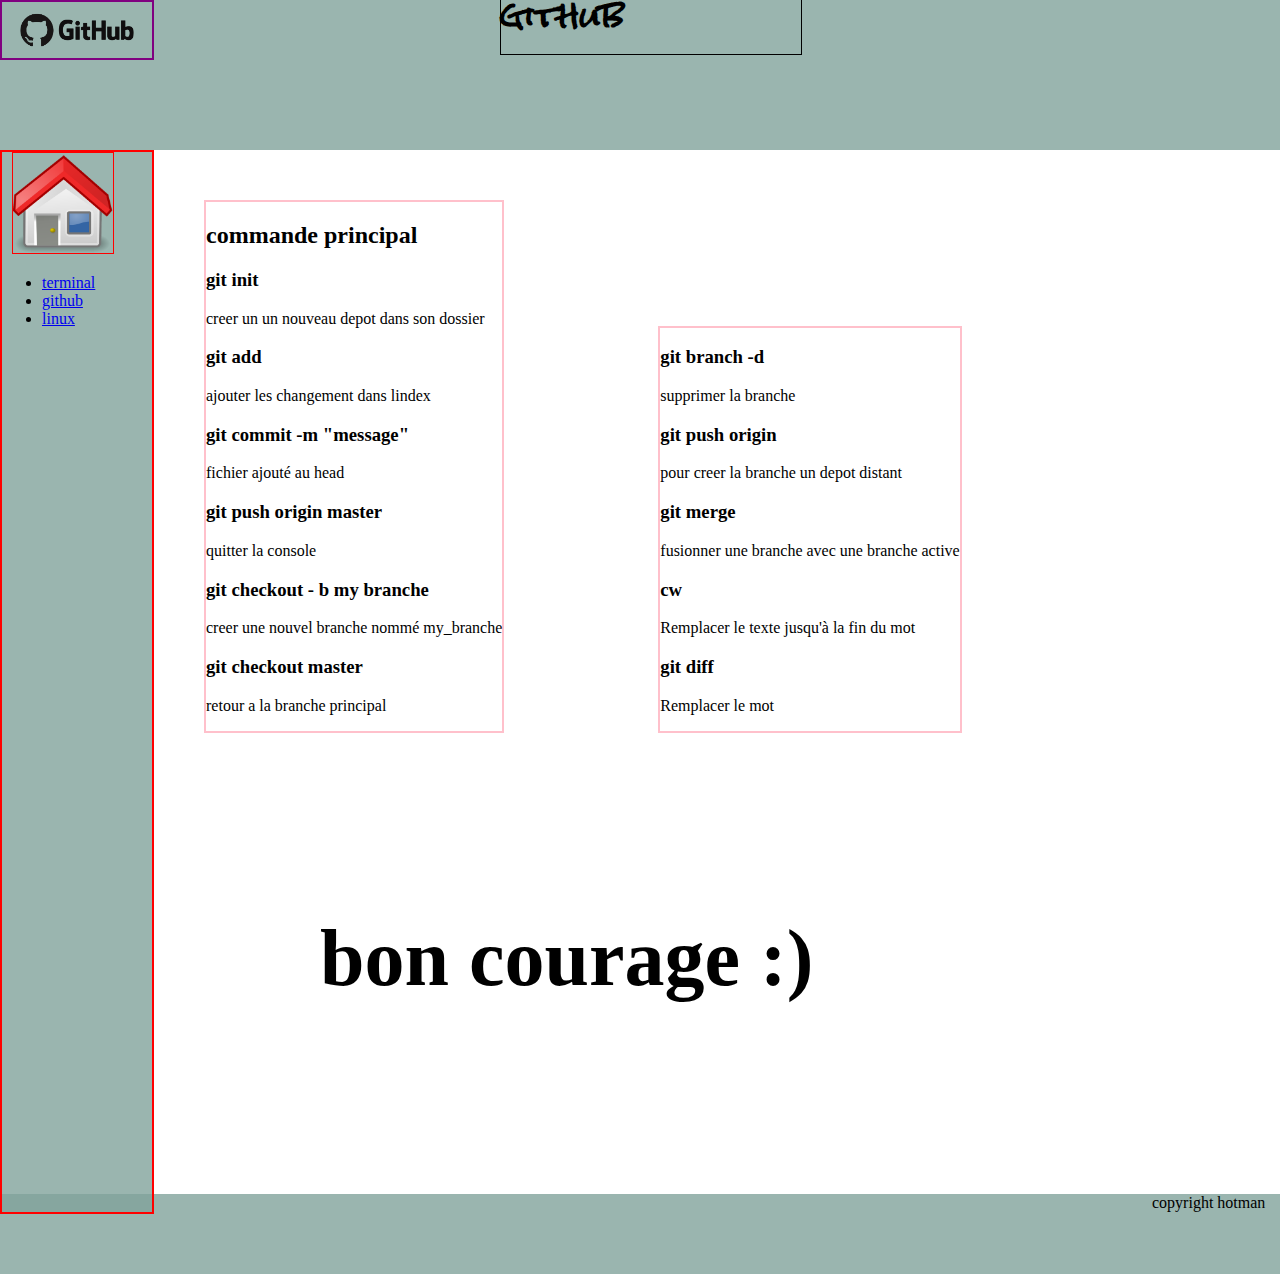
==== index.html @ 6cb217d6 "commite de tout les fichier" ====
<!DOCTYPE html>
<html>
  <head>
    <meta charset="utf-8">
    <link rel="stylesheet" href="test.css">
    <link href='https://fonts.googleapis.com/css?family=Rock+Salt' rel='stylesheet' type='text/css'>
    <title>guide git</title>
  </head>

  <body>
    <header>
      <img id="logovim"src="github.png" alt="" />
      <h1 id="titlevim">commande github</h1>
    </header>

        <nav id="menuleft">
              <a href="test.html"><img id="home"src="home.png"/></a>
        <ul>
          <li><a href="pageterm.html">terminal</a></li>
          <li><a href="pagegit.html">github</a></li>
        <li> <a href="pagelinux.html">linux</a></li>
       </ul>
      </nav>

      <section id="sectionvim">
        <article id="contenu">
          <p>
            <h2>commande principal</h2>
          <h3>git init</h3> creer un un nouveau depot dans son dossier
          <h3>git add</h3> ajouter les changement dans lindex
          <h3>git commit -m "message"</h3> fichier ajouté au head
          <h3>git push origin master</h3> quitter la console
          <h3>git checkout - b my branche</h3> creer une nouvel branche nommé my_branche
          <h3>git checkout master</h3> retour a la branche principal
          </p>
        </article>
      </section>

        <section id="sectionvim2">
          <article id="contenu">
            <p>
            <h3>git branch -d</h3> supprimer la branche
            <h3>git push origin <branch> </h3> pour creer la branche un depot distant
            <h3>git merge <branch></h3> fusionner une branche avec une branche active
            <h3>cw</h3> Remplacer le texte jusqu'à la fin du mot
            <h3>git diff<source_branch> <targe_branch></h3> Remplacer le mot
            </p>
          </article>
      </section>

      <h3 id="courage">bon courage :)</h3>

        <footer>
      <p>copyright hotman</p>
        </footer>

  </body>
</html>
---- test.css ----
html, body,h1{
  margin: 0;
  padding: 0;
}
body{
  background: url(blue.jpg);
}

h1{
  font-family: 'Luckiest Guy', cursive;
  color: black;
  margin-left: 500px;
  margin-right: 500px;
}
h4{
  text-align: center;
  margin-left: 250px;
}

#imgterm {
width: 300px;
margin-left: 200px;
border: 1px solid black;

}
#imglinux{
  display: block;
width: 300px;
height: 150px;
border: 1px solid black;
margin: auto;
clear: both;
}
#imggit{
float:right;
width: 300px;
height: 150;
margin-right: 200px;
border: 1px solid black;
}
#imgvim{
display: block;
width: 300px;
height: 150px;
margin: auto;
border: 3px solid black;
}


#imgvim:hover{
transform: scale(1,2);
}

#imgterm:hover {
transform: scale(1,2);
}
#imggit:hover {
transform: scale(1,2);
}
#imglinux:hover {
transform: scale(1,2);
}
header{
  background-color: rgba(129, 163, 155, 0.8);
  height: 150px;
  margin-top: 0;
  padding: 0;
}
#logovim {
border: 2px solid purple;
height: 150;
width: 150px;
}
#titlevim {

  border: 1px solid black;
  width: 300px;
  font-family: 'Rock Salt', cursive;
  margin-top: -165px;
  padding-top: 0px;
  background-color: none;
}

#menuleft{

float: left;
display: inline-block;
margin-bottom: -20px;
  border: 2px solid red;
  width:150px;
	height:1060px;
	background-color:rgba(129, 163, 155, 0.8);
}

#sectionvim {
display: inline-block;
border: 2px solid pink;
margin: 50px;
}

#sectionvim2 {
display: inline-block;
border: 2px solid pink;
margin: 100px;
}


#home{

  border:1px solid red;
  margin-left: 10px;
  width: 100px;
  height: 100px;
}

#courage{
  font-size: 5em;
  margin-left: 25%;
}


footer{
  height: 80px;
  margin-top: 0;
  background-color:rgba(129, 163, 155, 0.8);
  clear: both;
}

footer p{
margin-left: 90%;

}
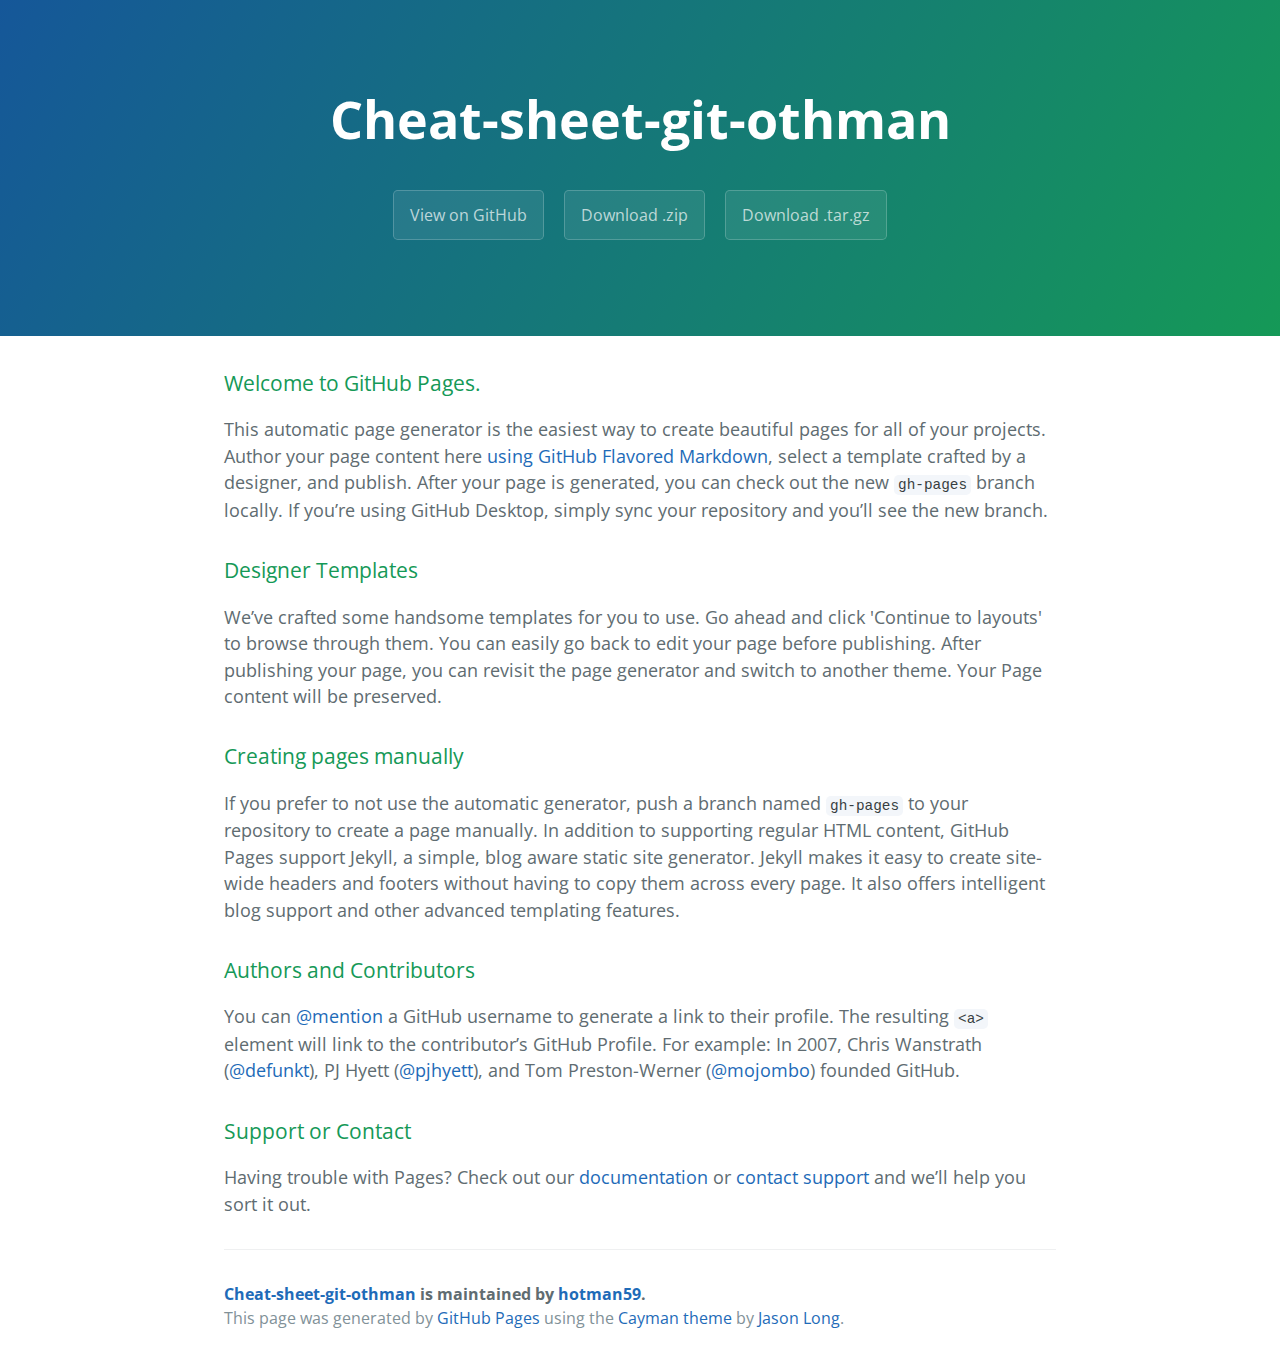
==== commit c8e3d057: "Create gh-pages branch via GitHub" ====
--- a/index.html
+++ b/index.html
@@ -1,58 +1,57 @@
 <!DOCTYPE html>
-<html>
+<html lang="en-us">
   <head>
-    <meta charset="utf-8">
-    <link rel="stylesheet" href="test.css">
-    <link href='https://fonts.googleapis.com/css?family=Rock+Salt' rel='stylesheet' type='text/css'>
-    <title>guide git</title>
+    <meta charset="UTF-8">
+    <title>Cheat-sheet-git-othman by hotman59</title>
+    <meta name="viewport" content="width=device-width, initial-scale=1">
+    <link rel="stylesheet" type="text/css" href="stylesheets/normalize.css" media="screen">
+    <link href='https://fonts.googleapis.com/css?family=Open+Sans:400,700' rel='stylesheet' type='text/css'>
+    <link rel="stylesheet" type="text/css" href="stylesheets/stylesheet.css" media="screen">
+    <link rel="stylesheet" type="text/css" href="stylesheets/github-light.css" media="screen">
   </head>
+  <body>
+    <section class="page-header">
+      <h1 class="project-name">Cheat-sheet-git-othman</h1>
+      <h2 class="project-tagline"></h2>
+      <a href="https://github.com/hotman59/cheat-sheet-git-othman" class="btn">View on GitHub</a>
+      <a href="https://github.com/hotman59/cheat-sheet-git-othman/zipball/master" class="btn">Download .zip</a>
+      <a href="https://github.com/hotman59/cheat-sheet-git-othman/tarball/master" class="btn">Download .tar.gz</a>
+    </section>
 
-  <body>
-    <header>
-      <img id="logovim"src="github.png" alt="" />
-      <h1 id="titlevim">commande github</h1>
-    </header>
+    <section class="main-content">
+      <h3>
+<a id="welcome-to-github-pages" class="anchor" href="#welcome-to-github-pages" aria-hidden="true"><span class="octicon octicon-link"></span></a>Welcome to GitHub Pages.</h3>
 
-        <nav id="menuleft">
-              <a href="test.html"><img id="home"src="home.png"/></a>
-        <ul>
-          <li><a href="pageterm.html">terminal</a></li>
-          <li><a href="pagegit.html">github</a></li>
-        <li> <a href="pagelinux.html">linux</a></li>
-       </ul>
-      </nav>
+<p>This automatic page generator is the easiest way to create beautiful pages for all of your projects. Author your page content here <a href="https://guides.github.com/features/mastering-markdown/">using GitHub Flavored Markdown</a>, select a template crafted by a designer, and publish. After your page is generated, you can check out the new <code>gh-pages</code> branch locally. If you’re using GitHub Desktop, simply sync your repository and you’ll see the new branch.</p>
 
-      <section id="sectionvim">
-        <article id="contenu">
-          <p>
-            <h2>commande principal</h2>
-          <h3>git init</h3> creer un un nouveau depot dans son dossier
-          <h3>git add</h3> ajouter les changement dans lindex
-          <h3>git commit -m "message"</h3> fichier ajouté au head
-          <h3>git push origin master</h3> quitter la console
-          <h3>git checkout - b my branche</h3> creer une nouvel branche nommé my_branche
-          <h3>git checkout master</h3> retour a la branche principal
-          </p>
-        </article>
-      </section>
+<h3>
+<a id="designer-templates" class="anchor" href="#designer-templates" aria-hidden="true"><span class="octicon octicon-link"></span></a>Designer Templates</h3>
 
-        <section id="sectionvim2">
-          <article id="contenu">
-            <p>
-            <h3>git branch -d</h3> supprimer la branche
-            <h3>git push origin <branch> </h3> pour creer la branche un depot distant
-            <h3>git merge <branch></h3> fusionner une branche avec une branche active
-            <h3>cw</h3> Remplacer le texte jusqu'à la fin du mot
-            <h3>git diff<source_branch> <targe_branch></h3> Remplacer le mot
-            </p>
-          </article>
-      </section>
+<p>We’ve crafted some handsome templates for you to use. Go ahead and click 'Continue to layouts' to browse through them. You can easily go back to edit your page before publishing. After publishing your page, you can revisit the page generator and switch to another theme. Your Page content will be preserved.</p>
 
-      <h3 id="courage">bon courage :)</h3>
+<h3>
+<a id="creating-pages-manually" class="anchor" href="#creating-pages-manually" aria-hidden="true"><span class="octicon octicon-link"></span></a>Creating pages manually</h3>
 
-        <footer>
-      <p>copyright hotman</p>
-        </footer>
+<p>If you prefer to not use the automatic generator, push a branch named <code>gh-pages</code> to your repository to create a page manually. In addition to supporting regular HTML content, GitHub Pages support Jekyll, a simple, blog aware static site generator. Jekyll makes it easy to create site-wide headers and footers without having to copy them across every page. It also offers intelligent blog support and other advanced templating features.</p>
 
+<h3>
+<a id="authors-and-contributors" class="anchor" href="#authors-and-contributors" aria-hidden="true"><span class="octicon octicon-link"></span></a>Authors and Contributors</h3>
+
+<p>You can <a href="https://github.com/blog/821" class="user-mention">@mention</a> a GitHub username to generate a link to their profile. The resulting <code>&lt;a&gt;</code> element will link to the contributor’s GitHub Profile. For example: In 2007, Chris Wanstrath (<a href="https://github.com/defunkt" class="user-mention">@defunkt</a>), PJ Hyett (<a href="https://github.com/pjhyett" class="user-mention">@pjhyett</a>), and Tom Preston-Werner (<a href="https://github.com/mojombo" class="user-mention">@mojombo</a>) founded GitHub.</p>
+
+<h3>
+<a id="support-or-contact" class="anchor" href="#support-or-contact" aria-hidden="true"><span class="octicon octicon-link"></span></a>Support or Contact</h3>
+
+<p>Having trouble with Pages? Check out our <a href="https://help.github.com/pages">documentation</a> or <a href="https://github.com/contact">contact support</a> and we’ll help you sort it out.</p>
+
+      <footer class="site-footer">
+        <span class="site-footer-owner"><a href="https://github.com/hotman59/cheat-sheet-git-othman">Cheat-sheet-git-othman</a> is maintained by <a href="https://github.com/hotman59">hotman59</a>.</span>
+
+        <span class="site-footer-credits">This page was generated by <a href="https://pages.github.com">GitHub Pages</a> using the <a href="https://github.com/jasonlong/cayman-theme">Cayman theme</a> by <a href="https://twitter.com/jasonlong">Jason Long</a>.</span>
+      </footer>
+
+    </section>
+
+  
   </body>
 </html>
--- a/stylesheets/stylesheet.css
+++ b/stylesheets/stylesheet.css
@@ -0,0 +1,245 @@
+* {
+  box-sizing: border-box; }
+
+body {
+  padding: 0;
+  margin: 0;
+  font-family: "Open Sans", "Helvetica Neue", Helvetica, Arial, sans-serif;
+  font-size: 16px;
+  line-height: 1.5;
+  color: #606c71; }
+
+a {
+  color: #1e6bb8;
+  text-decoration: none; }
+  a:hover {
+    text-decoration: underline; }
+
+.btn {
+  display: inline-block;
+  margin-bottom: 1rem;
+  color: rgba(255, 255, 255, 0.7);
+  background-color: rgba(255, 255, 255, 0.08);
+  border-color: rgba(255, 255, 255, 0.2);
+  border-style: solid;
+  border-width: 1px;
+  border-radius: 0.3rem;
+  transition: color 0.2s, background-color 0.2s, border-color 0.2s; }
+  .btn + .btn {
+    margin-left: 1rem; }
+
+.btn:hover {
+  color: rgba(255, 255, 255, 0.8);
+  text-decoration: none;
+  background-color: rgba(255, 255, 255, 0.2);
+  border-color: rgba(255, 255, 255, 0.3); }
+
+@media screen and (min-width: 64em) {
+  .btn {
+    padding: 0.75rem 1rem; } }
+
+@media screen and (min-width: 42em) and (max-width: 64em) {
+  .btn {
+    padding: 0.6rem 0.9rem;
+    font-size: 0.9rem; } }
+
+@media screen and (max-width: 42em) {
+  .btn {
+    display: block;
+    width: 100%;
+    padding: 0.75rem;
+    font-size: 0.9rem; }
+    .btn + .btn {
+      margin-top: 1rem;
+      margin-left: 0; } }
+
+.page-header {
+  color: #fff;
+  text-align: center;
+  background-color: #159957;
+  background-image: linear-gradient(120deg, #155799, #159957); }
+
+@media screen and (min-width: 64em) {
+  .page-header {
+    padding: 5rem 6rem; } }
+
+@media screen and (min-width: 42em) and (max-width: 64em) {
+  .page-header {
+    padding: 3rem 4rem; } }
+
+@media screen and (max-width: 42em) {
+  .page-header {
+    padding: 2rem 1rem; } }
+
+.project-name {
+  margin-top: 0;
+  margin-bottom: 0.1rem; }
+
+@media screen and (min-width: 64em) {
+  .project-name {
+    font-size: 3.25rem; } }
+
+@media screen and (min-width: 42em) and (max-width: 64em) {
+  .project-name {
+    font-size: 2.25rem; } }
+
+@media screen and (max-width: 42em) {
+  .project-name {
+    font-size: 1.75rem; } }
+
+.project-tagline {
+  margin-bottom: 2rem;
+  font-weight: normal;
+  opacity: 0.7; }
+
+@media screen and (min-width: 64em) {
+  .project-tagline {
+    font-size: 1.25rem; } }
+
+@media screen and (min-width: 42em) and (max-width: 64em) {
+  .project-tagline {
+    font-size: 1.15rem; } }
+
+@media screen and (max-width: 42em) {
+  .project-tagline {
+    font-size: 1rem; } }
+
+.main-content :first-child {
+  margin-top: 0; }
+.main-content img {
+  max-width: 100%; }
+.main-content h1, .main-content h2, .main-content h3, .main-content h4, .main-content h5, .main-content h6 {
+  margin-top: 2rem;
+  margin-bottom: 1rem;
+  font-weight: normal;
+  color: #159957; }
+.main-content p {
+  margin-bottom: 1em; }
+.main-content code {
+  padding: 2px 4px;
+  font-family: Consolas, "Liberation Mono", Menlo, Courier, monospace;
+  font-size: 0.9rem;
+  color: #383e41;
+  background-color: #f3f6fa;
+  border-radius: 0.3rem; }
+.main-content pre {
+  padding: 0.8rem;
+  margin-top: 0;
+  margin-bottom: 1rem;
+  font: 1rem Consolas, "Liberation Mono", Menlo, Courier, monospace;
+  color: #567482;
+  word-wrap: normal;
+  background-color: #f3f6fa;
+  border: solid 1px #dce6f0;
+  border-radius: 0.3rem; }
+  .main-content pre > code {
+    padding: 0;
+    margin: 0;
+    font-size: 0.9rem;
+    color: #567482;
+    word-break: normal;
+    white-space: pre;
+    background: transparent;
+    border: 0; }
+.main-content .highlight {
+  margin-bottom: 1rem; }
+  .main-content .highlight pre {
+    margin-bottom: 0;
+    word-break: normal; }
+.main-content .highlight pre, .main-content pre {
+  padding: 0.8rem;
+  overflow: auto;
+  font-size: 0.9rem;
+  line-height: 1.45;
+  border-radius: 0.3rem; }
+.main-content pre code, .main-content pre tt {
+  display: inline;
+  max-width: initial;
+  padding: 0;
+  margin: 0;
+  overflow: initial;
+  line-height: inherit;
+  word-wrap: normal;
+  background-color: transparent;
+  border: 0; }
+  .main-content pre code:before, .main-content pre code:after, .main-content pre tt:before, .main-content pre tt:after {
+    content: normal; }
+.main-content ul, .main-content ol {
+  margin-top: 0; }
+.main-content blockquote {
+  padding: 0 1rem;
+  margin-left: 0;
+  color: #819198;
+  border-left: 0.3rem solid #dce6f0; }
+  .main-content blockquote > :first-child {
+    margin-top: 0; }
+  .main-content blockquote > :last-child {
+    margin-bottom: 0; }
+.main-content table {
+  display: block;
+  width: 100%;
+  overflow: auto;
+  word-break: normal;
+  word-break: keep-all; }
+  .main-content table th {
+    font-weight: bold; }
+  .main-content table th, .main-content table td {
+    padding: 0.5rem 1rem;
+    border: 1px solid #e9ebec; }
+.main-content dl {
+  padding: 0; }
+  .main-content dl dt {
+    padding: 0;
+    margin-top: 1rem;
+    font-size: 1rem;
+    font-weight: bold; }
+  .main-content dl dd {
+    padding: 0;
+    margin-bottom: 1rem; }
+.main-content hr {
+  height: 2px;
+  padding: 0;
+  margin: 1rem 0;
+  background-color: #eff0f1;
+  border: 0; }
+
+@media screen and (min-width: 64em) {
+  .main-content {
+    max-width: 64rem;
+    padding: 2rem 6rem;
+    margin: 0 auto;
+    font-size: 1.1rem; } }
+
+@media screen and (min-width: 42em) and (max-width: 64em) {
+  .main-content {
+    padding: 2rem 4rem;
+    font-size: 1.1rem; } }
+
+@media screen and (max-width: 42em) {
+  .main-content {
+    padding: 2rem 1rem;
+    font-size: 1rem; } }
+
+.site-footer {
+  padding-top: 2rem;
+  margin-top: 2rem;
+  border-top: solid 1px #eff0f1; }
+
+.site-footer-owner {
+  display: block;
+  font-weight: bold; }
+
+.site-footer-credits {
+  color: #819198; }
+
+@media screen and (min-width: 64em) {
+  .site-footer {
+    font-size: 1rem; } }
+
+@media screen and (min-width: 42em) and (max-width: 64em) {
+  .site-footer {
+    font-size: 1rem; } }
+
+@media screen and (max-width: 42em) {
+  .site-footer {
+    font-size: 0.9rem; } }
--- a/stylesheets/github-light.css
+++ b/stylesheets/github-light.css
@@ -0,0 +1,116 @@
+/*
+   Copyright 2014 GitHub Inc.
+
+   Licensed under the Apache License, Version 2.0 (the "License");
+   you may not use this file except in compliance with the License.
+   You may obtain a copy of the License at
+
+       http://www.apache.org/licenses/LICENSE-2.0
+
+   Unless required by applicable law or agreed to in writing, software
+   distributed under the License is distributed on an "AS IS" BASIS,
+   WITHOUT WARRANTIES OR CONDITIONS OF ANY KIND, either express or implied.
+   See the License for the specific language governing permissions and
+   limitations under the License.
+
+*/
+
+.pl-c /* comment */ {
+  color: #969896;
+}
+
+.pl-c1      /* constant, markup.raw, meta.diff.header, meta.module-reference, meta.property-name, support, support.constant, support.variable, variable.other.constant */,
+.pl-s .pl-v /* string variable */ {
+  color: #0086b3;
+}
+
+.pl-e  /* entity */,
+.pl-en /* entity.name */ {
+  color: #795da3;
+}
+
+.pl-s .pl-s1 /* string source */,
+.pl-smi      /* storage.modifier.import, storage.modifier.package, storage.type.java, variable.other, variable.parameter.function */ {
+  color: #333;
+}
+
+.pl-ent /* entity.name.tag */ {
+  color: #63a35c;
+}
+
+.pl-k /* keyword, storage, storage.type */ {
+  color: #a71d5d;
+}
+
+.pl-pds              /* punctuation.definition.string, string.regexp.character-class */,
+.pl-s                /* string */,
+.pl-s .pl-pse .pl-s1 /* string punctuation.section.embedded source */,
+.pl-sr               /* string.regexp */,
+.pl-sr .pl-cce       /* string.regexp constant.character.escape */,
+.pl-sr .pl-sra       /* string.regexp string.regexp.arbitrary-repitition */,
+.pl-sr .pl-sre       /* string.regexp source.ruby.embedded */ {
+  color: #183691;
+}
+
+.pl-v /* variable */ {
+  color: #ed6a43;
+}
+
+.pl-id /* invalid.deprecated */ {
+  color: #b52a1d;
+}
+
+.pl-ii /* invalid.illegal */ {
+  background-color: #b52a1d;
+  color: #f8f8f8;
+}
+
+.pl-sr .pl-cce /* string.regexp constant.character.escape */ {
+  color: #63a35c;
+  font-weight: bold;
+}
+
+.pl-ml /* markup.list */ {
+  color: #693a17;
+}
+
+.pl-mh        /* markup.heading */,
+.pl-mh .pl-en /* markup.heading entity.name */,
+.pl-ms        /* meta.separator */ {
+  color: #1d3e81;
+  font-weight: bold;
+}
+
+.pl-mq /* markup.quote */ {
+  color: #008080;
+}
+
+.pl-mi /* markup.italic */ {
+  color: #333;
+  font-style: italic;
+}
+
+.pl-mb /* markup.bold */ {
+  color: #333;
+  font-weight: bold;
+}
+
+.pl-md /* markup.deleted, meta.diff.header.from-file */ {
+  background-color: #ffecec;
+  color: #bd2c00;
+}
+
+.pl-mi1 /* markup.inserted, meta.diff.header.to-file */ {
+  background-color: #eaffea;
+  color: #55a532;
+}
+
+.pl-mdr /* meta.diff.range */ {
+  color: #795da3;
+  font-weight: bold;
+}
+
+.pl-mo /* meta.output */ {
+  color: #1d3e81;
+}
+
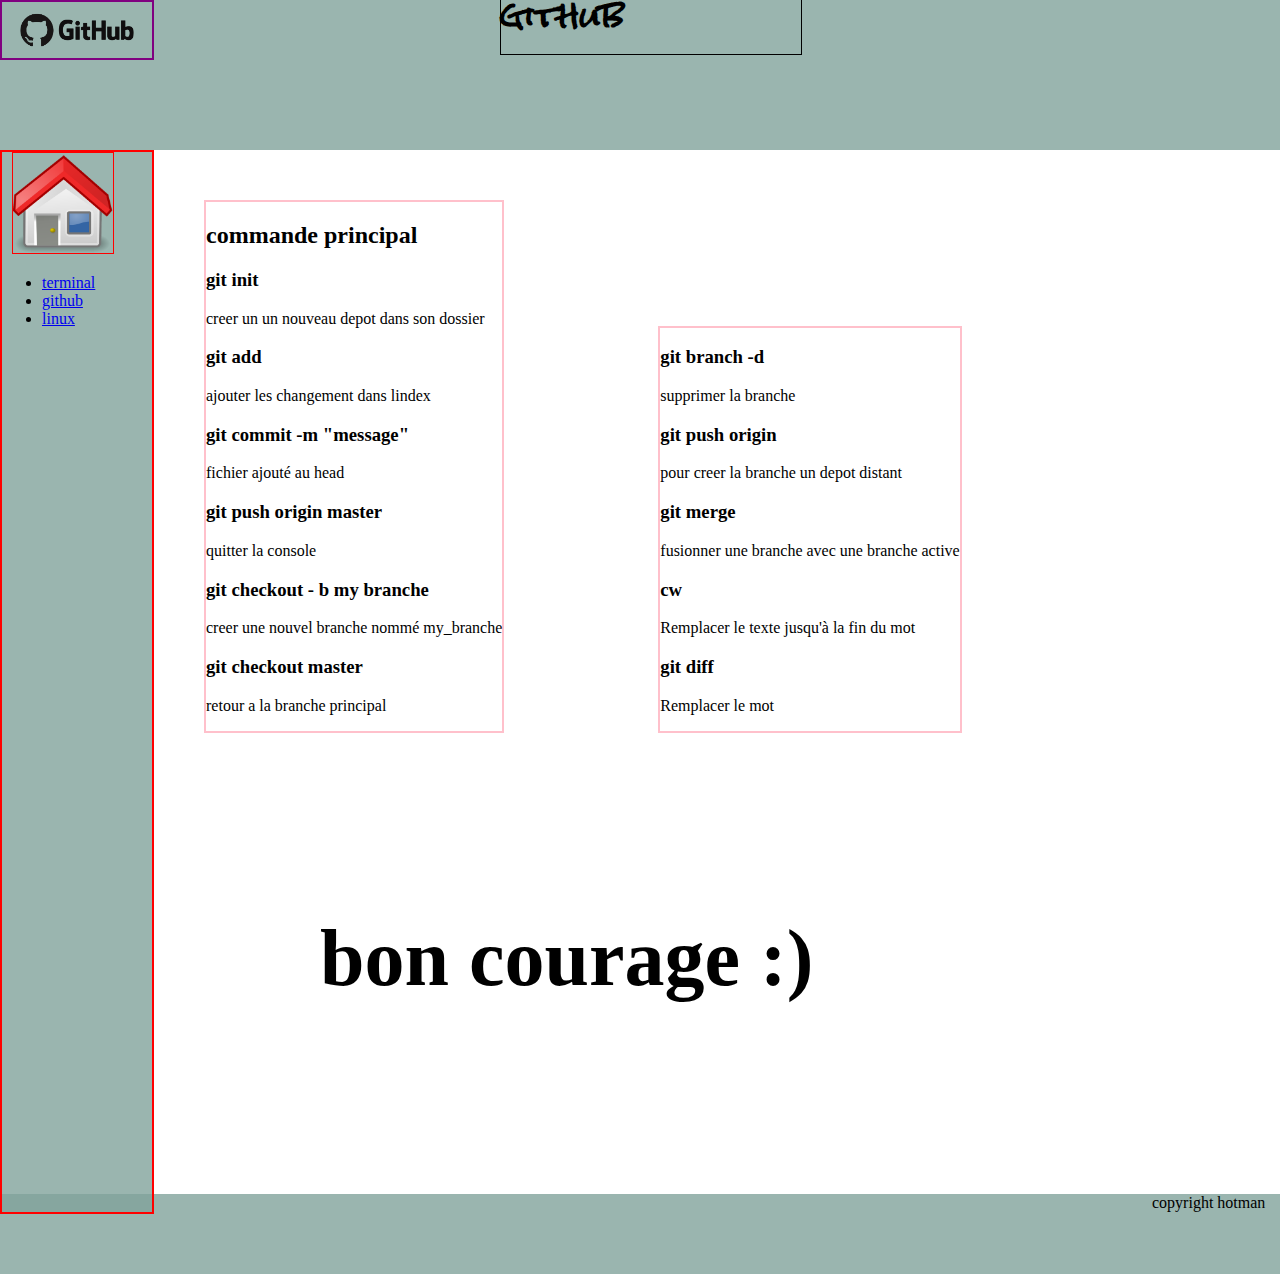
==== commit e297a263: "index.html" ====
--- a/index.html
+++ b/index.html
@@ -1,57 +1,56 @@
 <!DOCTYPE html>
-<html lang="en-us">
+
+<html>
   <head>
-    <meta charset="UTF-8">
-    <title>Cheat-sheet-git-othman by hotman59</title>
-    <meta name="viewport" content="width=device-width, initial-scale=1">
-    <link rel="stylesheet" type="text/css" href="stylesheets/normalize.css" media="screen">
-    <link href='https://fonts.googleapis.com/css?family=Open+Sans:400,700' rel='stylesheet' type='text/css'>
-    <link rel="stylesheet" type="text/css" href="stylesheets/stylesheet.css" media="screen">
-    <link rel="stylesheet" type="text/css" href="stylesheets/github-light.css" media="screen">
+    <meta charset="utf-8">
+    <link rel="stylesheet" href="test.css">
+    <link href='https://fonts.googleapis.com/css?family=Rock+Salt' rel='stylesheet' type='text/css'>
+    <title>guide git</title>
   </head>
+
   <body>
-    <section class="page-header">
-      <h1 class="project-name">Cheat-sheet-git-othman</h1>
-      <h2 class="project-tagline"></h2>
-      <a href="https://github.com/hotman59/cheat-sheet-git-othman" class="btn">View on GitHub</a>
-      <a href="https://github.com/hotman59/cheat-sheet-git-othman/zipball/master" class="btn">Download .zip</a>
-      <a href="https://github.com/hotman59/cheat-sheet-git-othman/tarball/master" class="btn">Download .tar.gz</a>
-    </section>
+    <header>
+      <img id="logovim"src="github.png" alt="" />
+      <h1 id="titlevim">commande github</h1>
+    </header>
 
-    <section class="main-content">
-      <h3>
-<a id="welcome-to-github-pages" class="anchor" href="#welcome-to-github-pages" aria-hidden="true"><span class="octicon octicon-link"></span></a>Welcome to GitHub Pages.</h3>
+        <nav id="menuleft">
+              <a href="test.html"><img id="home"src="home.png"/></a>
+        <ul>
+          <li><a href="pageterm.html">terminal</a></li>
+          <li><a href="pagegit.html">github</a></li>
+        <li> <a href="pagelinux.html">linux</a></li>
+       </ul>
+      </nav>
 
-<p>This automatic page generator is the easiest way to create beautiful pages for all of your projects. Author your page content here <a href="https://guides.github.com/features/mastering-markdown/">using GitHub Flavored Markdown</a>, select a template crafted by a designer, and publish. After your page is generated, you can check out the new <code>gh-pages</code> branch locally. If you’re using GitHub Desktop, simply sync your repository and you’ll see the new branch.</p>
+      <section id="sectionvim">
+        <article id="contenu">
+          <p>
+            <h2>commande principal</h2>
+          <h3>git init</h3> creer un un nouveau depot dans son dossier
+          <h3>git add</h3> ajouter les changement dans lindex
+          <h3>git commit -m "message"</h3> fichier ajouté au head
+          <h3>git push origin master</h3> quitter la console
+          <h3>git checkout - b my branche</h3> creer une nouvel branche nommé my_branche
+          <h3>git checkout master</h3> retour a la branche principal
+          </p>
+        </article>
+      </section>
 
-<h3>
-<a id="designer-templates" class="anchor" href="#designer-templates" aria-hidden="true"><span class="octicon octicon-link"></span></a>Designer Templates</h3>
+        <section id="sectionvim2">
+          <article id="contenu">
+            <p>
+            <h3>git branch -d</h3> supprimer la branche
+            <h3>git push origin <branch> </h3> pour creer la branche un depot distant
+            <h3>git merge <branch></h3> fusionner une branche avec une branche active
+            <h3>cw</h3> Remplacer le texte jusqu'à la fin du mot
+            <h3>git diff<source_branch> <targe_branch></h3> Remplacer le mot
+            </p>
+          </article>
+      </section>
 
-<p>We’ve crafted some handsome templates for you to use. Go ahead and click 'Continue to layouts' to browse through them. You can easily go back to edit your page before publishing. After publishing your page, you can revisit the page generator and switch to another theme. Your Page content will be preserved.</p>
+      <h3 id="courage">bon courage :)</h3>
 
-<h3>
-<a id="creating-pages-manually" class="anchor" href="#creating-pages-manually" aria-hidden="true"><span class="octicon octicon-link"></span></a>Creating pages manually</h3>
-
-<p>If you prefer to not use the automatic generator, push a branch named <code>gh-pages</code> to your repository to create a page manually. In addition to supporting regular HTML content, GitHub Pages support Jekyll, a simple, blog aware static site generator. Jekyll makes it easy to create site-wide headers and footers without having to copy them across every page. It also offers intelligent blog support and other advanced templating features.</p>
-
-<h3>
-<a id="authors-and-contributors" class="anchor" href="#authors-and-contributors" aria-hidden="true"><span class="octicon octicon-link"></span></a>Authors and Contributors</h3>
-
-<p>You can <a href="https://github.com/blog/821" class="user-mention">@mention</a> a GitHub username to generate a link to their profile. The resulting <code>&lt;a&gt;</code> element will link to the contributor’s GitHub Profile. For example: In 2007, Chris Wanstrath (<a href="https://github.com/defunkt" class="user-mention">@defunkt</a>), PJ Hyett (<a href="https://github.com/pjhyett" class="user-mention">@pjhyett</a>), and Tom Preston-Werner (<a href="https://github.com/mojombo" class="user-mention">@mojombo</a>) founded GitHub.</p>
-
-<h3>
-<a id="support-or-contact" class="anchor" href="#support-or-contact" aria-hidden="true"><span class="octicon octicon-link"></span></a>Support or Contact</h3>
-
-<p>Having trouble with Pages? Check out our <a href="https://help.github.com/pages">documentation</a> or <a href="https://github.com/contact">contact support</a> and we’ll help you sort it out.</p>
-
-      <footer class="site-footer">
-        <span class="site-footer-owner"><a href="https://github.com/hotman59/cheat-sheet-git-othman">Cheat-sheet-git-othman</a> is maintained by <a href="https://github.com/hotman59">hotman59</a>.</span>
-
-        <span class="site-footer-credits">This page was generated by <a href="https://pages.github.com">GitHub Pages</a> using the <a href="https://github.com/jasonlong/cayman-theme">Cayman theme</a> by <a href="https://twitter.com/jasonlong">Jason Long</a>.</span>
-      </footer>
-
-    </section>
-
-  
-  </body>
-</html>
+        <footer>
+      <p>copyright hotman</p>
+        </footer>
--- a/test.css
+++ b/test.css
@@ -0,0 +1,132 @@
+html, body,h1{
+  margin: 0;
+  padding: 0;
+}
+body{
+  background: url(blue.jpg);
+}
+
+h1{
+  font-family: 'Luckiest Guy', cursive;
+  color: black;
+  margin-left: 500px;
+  margin-right: 500px;
+}
+h4{
+  text-align: center;
+  margin-left: 250px;
+}
+
+#imgterm {
+width: 300px;
+margin-left: 200px;
+border: 1px solid black;
+
+}
+#imglinux{
+  display: block;
+width: 300px;
+height: 150px;
+border: 1px solid black;
+margin: auto;
+clear: both;
+}
+#imggit{
+float:right;
+width: 300px;
+height: 150;
+margin-right: 200px;
+border: 1px solid black;
+}
+#imgvim{
+display: block;
+width: 300px;
+height: 150px;
+margin: auto;
+border: 3px solid black;
+}
+
+
+#imgvim:hover{
+transform: scale(1,2);
+}
+
+#imgterm:hover {
+transform: scale(1,2);
+}
+#imggit:hover {
+transform: scale(1,2);
+}
+#imglinux:hover {
+transform: scale(1,2);
+}
+header{
+  background-color: rgba(129, 163, 155, 0.8);
+  height: 150px;
+  margin-top: 0;
+  padding: 0;
+}
+#logovim {
+border: 2px solid purple;
+height: 150;
+width: 150px;
+}
+#titlevim {
+
+  border: 1px solid black;
+  width: 300px;
+  font-family: 'Rock Salt', cursive;
+  margin-top: -165px;
+  padding-top: 0px;
+  background-color: none;
+}
+
+#menuleft{
+
+float: left;
+display: inline-block;
+margin-bottom: -20px;
+  border: 2px solid red;
+  width:150px;
+	height:1060px;
+	background-color:rgba(129, 163, 155, 0.8);
+}
+
+#sectionvim {
+display: inline-block;
+border: 2px solid pink;
+margin: 50px;
+}
+
+#sectionvim2 {
+display: inline-block;
+border: 2px solid pink;
+margin: 100px;
+}
+
+
+#home{
+
+  border:1px solid red;
+  margin-left: 10px;
+  width: 100px;
+  height: 100px;
+}
+
+#courage{
+  font-size: 5em;
+  margin-left: 25%;
+}
+
+
+footer{
+  height: 80px;
+  margin-top: 0;
+  background-color:rgba(129, 163, 155, 0.8);
+  clear: both;
+}
+
+footer p{
+margin-left: 90%;
+
+}
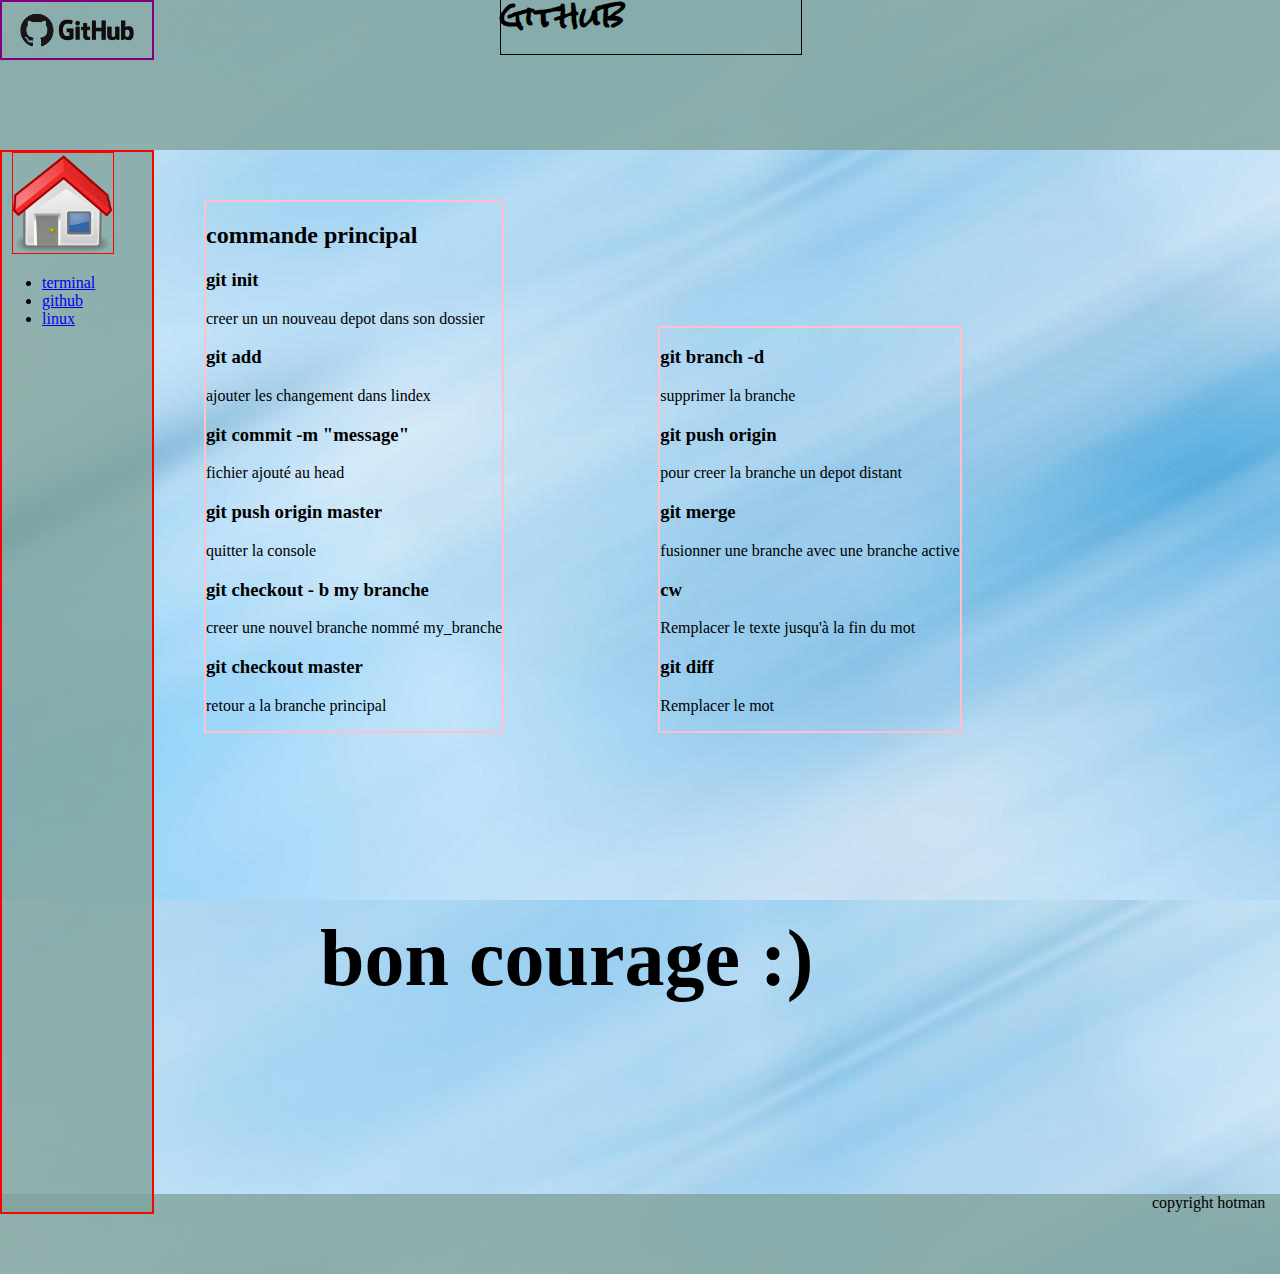
==== commit f49727f7: "lien" ====
--- a/index.html
+++ b/index.html
@@ -15,11 +15,11 @@
     </header>
 
         <nav id="menuleft">
-              <a href="test.html"><img id="home"src="home.png"/></a>
+              <a href=" http://hotman59.github.io/cheat-sheet-hotman."><img id="home"src="home.png"/></a>
         <ul>
-          <li><a href="pageterm.html">terminal</a></li>
-          <li><a href="pagegit.html">github</a></li>
-        <li> <a href="pagelinux.html">linux</a></li>
+          <li><a href="http://hotman59.github.io/cheat-sheet-term-othman. ">terminal</a></li>
+          <li><a href=" http://hotman59.github.io/cheat-sheet-git-othman. ">github</a></li>
+        <li> <a href=" http://hotman59.github.io/cheat-sheet-linux-hotman. ">linux</a></li>
        </ul>
       </nav>
 
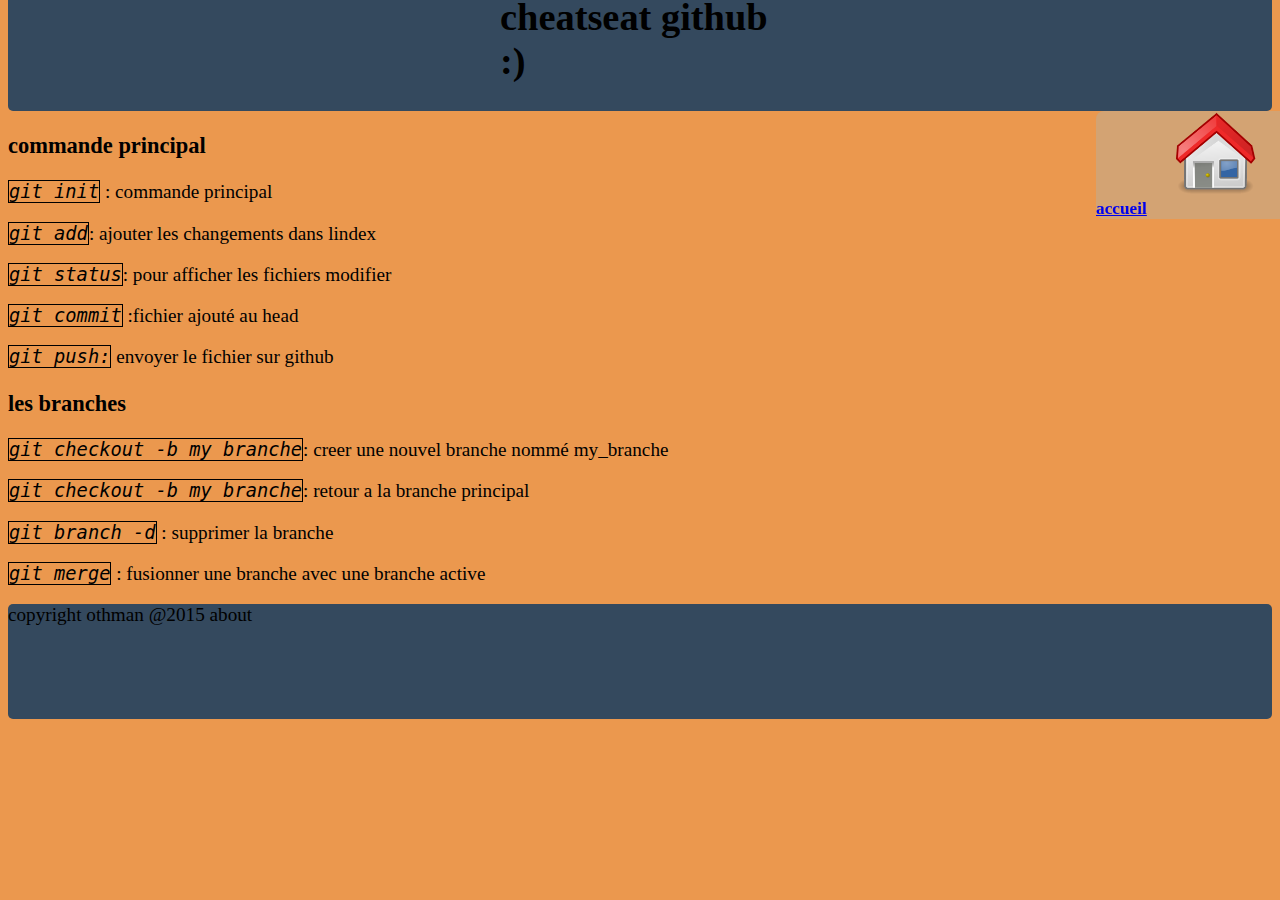
==== commit cfe56137: "nouveau site" ====
--- a/index.html
+++ b/index.html
@@ -1,56 +1,66 @@
 <!DOCTYPE html>
+<html>
 
-<html>
-  <head>
-    <meta charset="utf-8">
-    <link rel="stylesheet" href="test.css">
-    <link href='https://fonts.googleapis.com/css?family=Rock+Salt' rel='stylesheet' type='text/css'>
-    <title>guide git</title>
-  </head>
+<head>
+  <meta charset="utf-8">
+  <link rel="stylesheet" href="pagegit.css">
+  <link rel="icon" type="image/png" href="simplon.png" />
 
-  <body>
+  <!--<link rel='stylesheet' type='text/css' href='index.css' media="screen">-->
+  <link rel='stylesheet' type='text/css' href='mobilegit.css' media="screen and (max-width:768px)">
+  <meta name="viewport" content="width=device-width, initial-scale=1, zoom=1" />
+
+  <title>page github</title>
+</head>
+
+<body>
+  <div id="bloc-page">
+
     <header>
-      <img id="logovim"src="github.png" alt="" />
-      <h1 id="titlevim">commande github</h1>
+      <h1> cheatseat github :)</h1>
+
     </header>
+    <nav id="nav_git">
+        <a class="img_home"href="index.html"> <img src="home.png" alt="retour accueil"/></a>
+        <a href="index.html">accueil</a>
+    </nav>
 
-        <nav id="menuleft">
-              <a href=" http://hotman59.github.io/cheat-sheet-hotman."><img id="home"src="home.png"/></a>
-        <ul>
-          <li><a href="http://hotman59.github.io/cheat-sheet-term-othman. ">terminal</a></li>
-          <li><a href=" http://hotman59.github.io/cheat-sheet-git-othman. ">github</a></li>
-        <li> <a href=" http://hotman59.github.io/cheat-sheet-linux-hotman. ">linux</a></li>
-       </ul>
-      </nav>
 
-      <section id="sectionvim">
-        <article id="contenu">
-          <p>
-            <h2>commande principal</h2>
-          <h3>git init</h3> creer un un nouveau depot dans son dossier
-          <h3>git add</h3> ajouter les changement dans lindex
-          <h3>git commit -m "message"</h3> fichier ajouté au head
-          <h3>git push origin master</h3> quitter la console
-          <h3>git checkout - b my branche</h3> creer une nouvel branche nommé my_branche
-          <h3>git checkout master</h3> retour a la branche principal
-          </p>
-        </article>
-      </section>
+    <section>
+      <h3>commande principal</h3>
+      <p>
+        <code>git init</code> : commande principal</p>
+      <p>
+        <code>git add</code>: ajouter les changements dans lindex </p>
+      <p>
+        <code>git status</code>: pour afficher les fichiers modifier </p>
+      <p>
+        <code>git commit</code> :fichier ajouté au head </p>
+      <p>
+        <code>git push:</code> envoyer le fichier sur github </p>
+    </section>
 
-        <section id="sectionvim2">
-          <article id="contenu">
-            <p>
-            <h3>git branch -d</h3> supprimer la branche
-            <h3>git push origin <branch> </h3> pour creer la branche un depot distant
-            <h3>git merge <branch></h3> fusionner une branche avec une branche active
-            <h3>cw</h3> Remplacer le texte jusqu'à la fin du mot
-            <h3>git diff<source_branch> <targe_branch></h3> Remplacer le mot
-            </p>
-          </article>
-      </section>
+    <section>
+      <h3>les branches</h3>
+      <p>
+        <code>git checkout -b my_branche</code>: creer une nouvel branche nommé my_branche </p>
+      <p>
+        <code>git checkout -b my_branche</code>: retour a la branche principal </p>
+      <p>
+        <code>git branch -d</code> : supprimer la branche</p>
+      <p>
+        <code>git merge</code> : fusionner une branche avec une branche active</p>
+    </section>
+  </div>
 
-      <h3 id="courage">bon courage :)</h3>
 
-        <footer>
-      <p>copyright hotman</p>
-        </footer>
+
+
+
+
+  <footer>
+    copyright othman @2015 about
+  </footer>
+</body>
+
+</html>
--- a/pagegit.css
+++ b/pagegit.css
@@ -0,0 +1,58 @@
+
+body{
+background-color:  rgba(230, 126, 34, 0.8);
+font-size: 1.2em;
+}
+
+#bloc_page{
+width: 900px;
+margin: auto;
+
+}
+header{
+background-color: rgb(52, 73, 94);
+height: 6em;
+border-radius: 5px;
+margin-top: -1%;
+}
+#nav_git {
+  background-color: rgba(187, 174, 152, 0.5);
+  margin-left: 85%;
+  font-size: 0.9em;
+  font-style: italic bold;
+  color: black;
+  position: fixed;
+  width: 200px;
+  border-radius: 8px;
+  font-weight: bold;
+  list-style-type: none;
+}
+#nav_mobilgit {
+  display: none;
+}
+
+img{
+  margin-left:40%;
+  width: 40%;
+  height: 40%;
+}
+
+h1{
+  width: 280px;
+  margin: auto;
+}
+
+code{
+border: 1px solid black;
+font-style: oblique;
+font-size: 1.2em;
+}
+
+
+
+footer{
+background-color: rgb(52, 73, 94);
+height: 6em;
+margin-top: 0%;
+border-radius: 5px
+}
--- a/mobilegit.css
+++ b/mobilegit.css
@@ -0,0 +1,65 @@
+
+
+body{
+background-color:  rgba(230, 126, 34, 0.6);
+font-size: 1.2em;
+}
+
+#bloc_page{
+width: 900px;
+margin: auto;
+
+}
+header{
+background-color: rgb(52, 73, 94);
+height: 6em;
+border-radius: 5px;
+margin-top: -1%;
+}
+#nav_git {
+  background-color: rgba(187, 174, 152, 0.5);
+  margin-left: auto;
+  margin-right: auto;
+  margin-bottom: 100px;
+  font-size: 0.9em;
+  font-style: italic bold;
+  color: black;
+  position: fixed;
+  width: 110px;
+/*  border-radius: 8px;*/
+  font-weight: bold;
+  list-style-type: none;
+}
+a{
+  display: inline;
+  width: 120px;
+  margin: auto;
+}
+
+.img_home{
+display: none;
+}
+
+img{
+  width: 40%;
+  height: 40%;
+}
+
+h1{
+  width: 280px;
+  margin: auto;
+}
+
+code{
+border: 1px solid black;
+font-style: oblique;
+font-size: 1.2em;
+}
+
+
+footer{
+background-color: rgb(52, 73, 94);
+height: 6em;
+margin-top: 0%;
+border-radius: 5px;
+}
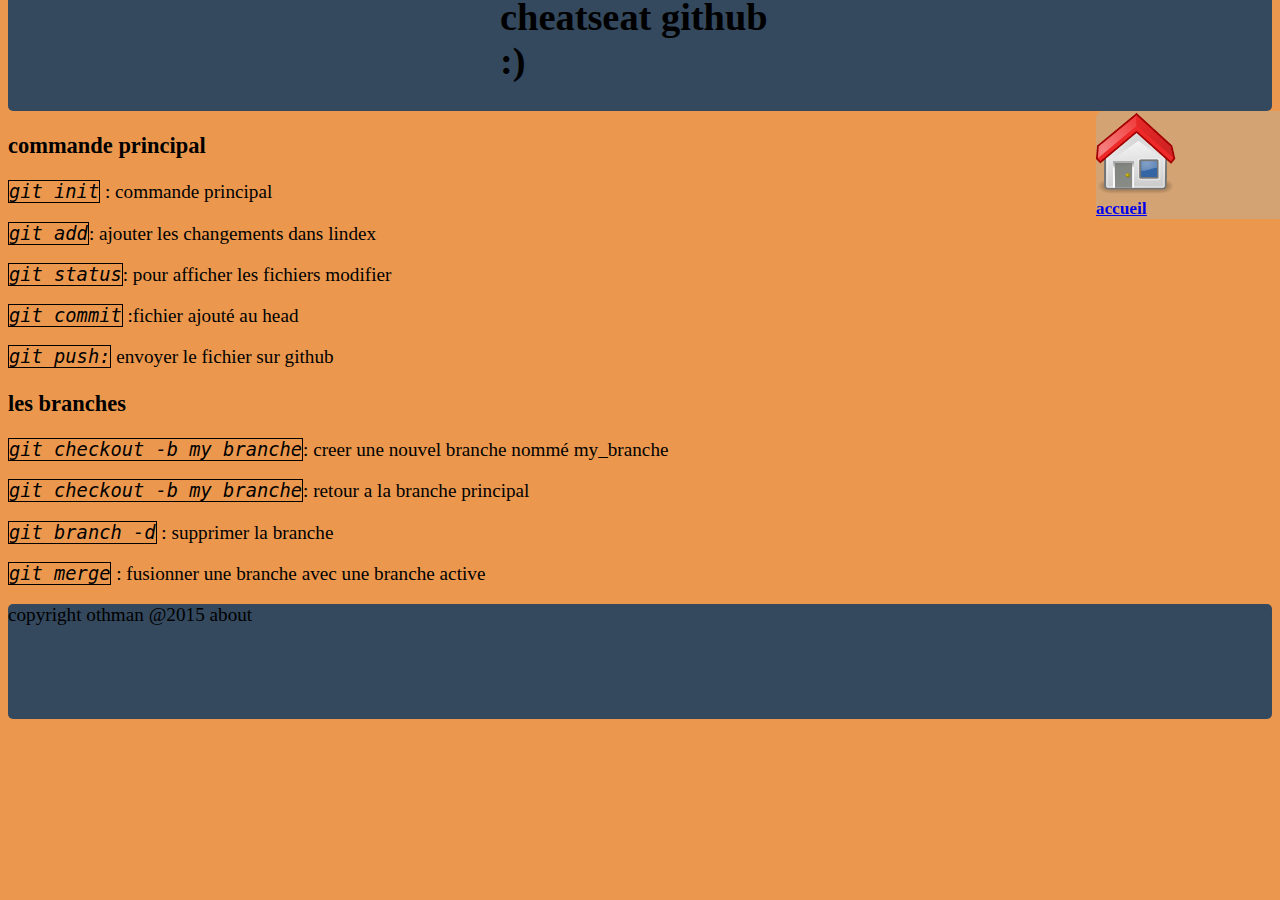
==== commit 7d7b3b85: "ajout des liens dacceuil" ====
--- a/index.html
+++ b/index.html
@@ -21,7 +21,7 @@
 
     </header>
     <nav id="nav_git">
-        <a class="img_home"href="index.html"> <img src="home.png" alt="retour accueil"/></a>
+        <a class="img_home"href="http://hotman59.github.io/cheat-sheet-hotman"> <img src="home.png" alt="retour accueil"/></a>
         <a href="index.html">accueil</a>
     </nav>
 
--- a/pagegit.css
+++ b/pagegit.css
@@ -4,18 +4,14 @@
 font-size: 1.2em;
 }
 
-#bloc_page{
-width: 900px;
-margin: auto;
-
-}
 header{
 background-color: rgb(52, 73, 94);
 height: 6em;
 border-radius: 5px;
 margin-top: -1%;
 }
-#nav_git {
+
+nav {
   background-color: rgba(187, 174, 152, 0.5);
   margin-left: 85%;
   font-size: 0.9em;
@@ -27,15 +23,17 @@
   font-weight: bold;
   list-style-type: none;
 }
-#nav_mobilgit {
-  display: none;
+
+nav a {
+  display: inline-block;
 }
 
 img{
-  margin-left:40%;
+  margin: auto;
   width: 40%;
   height: 40%;
 }
+
 
 h1{
   width: 280px;
--- a/mobilegit.css
+++ b/mobilegit.css
@@ -5,44 +5,24 @@
 font-size: 1.2em;
 }
 
-#bloc_page{
-width: 900px;
-margin: auto;
 
-}
 header{
 background-color: rgb(52, 73, 94);
 height: 6em;
 border-radius: 5px;
 margin-top: -1%;
 }
-#nav_git {
-  background-color: rgba(187, 174, 152, 0.5);
-  margin-left: auto;
-  margin-right: auto;
-  margin-bottom: 100px;
-  font-size: 0.9em;
-  font-style: italic bold;
-  color: black;
-  position: fixed;
-  width: 110px;
-/*  border-radius: 8px;*/
-  font-weight: bold;
-  list-style-type: none;
-}
-a{
-  display: inline;
-  width: 120px;
+
+nav{
+  border: 1px solid black;
+  width: 100px;
   margin: auto;
+  position:relative;
 }
 
-.img_home{
-display: none;
-}
 
 img{
-  width: 40%;
-  height: 40%;
+  display: none;
 }
 
 h1{
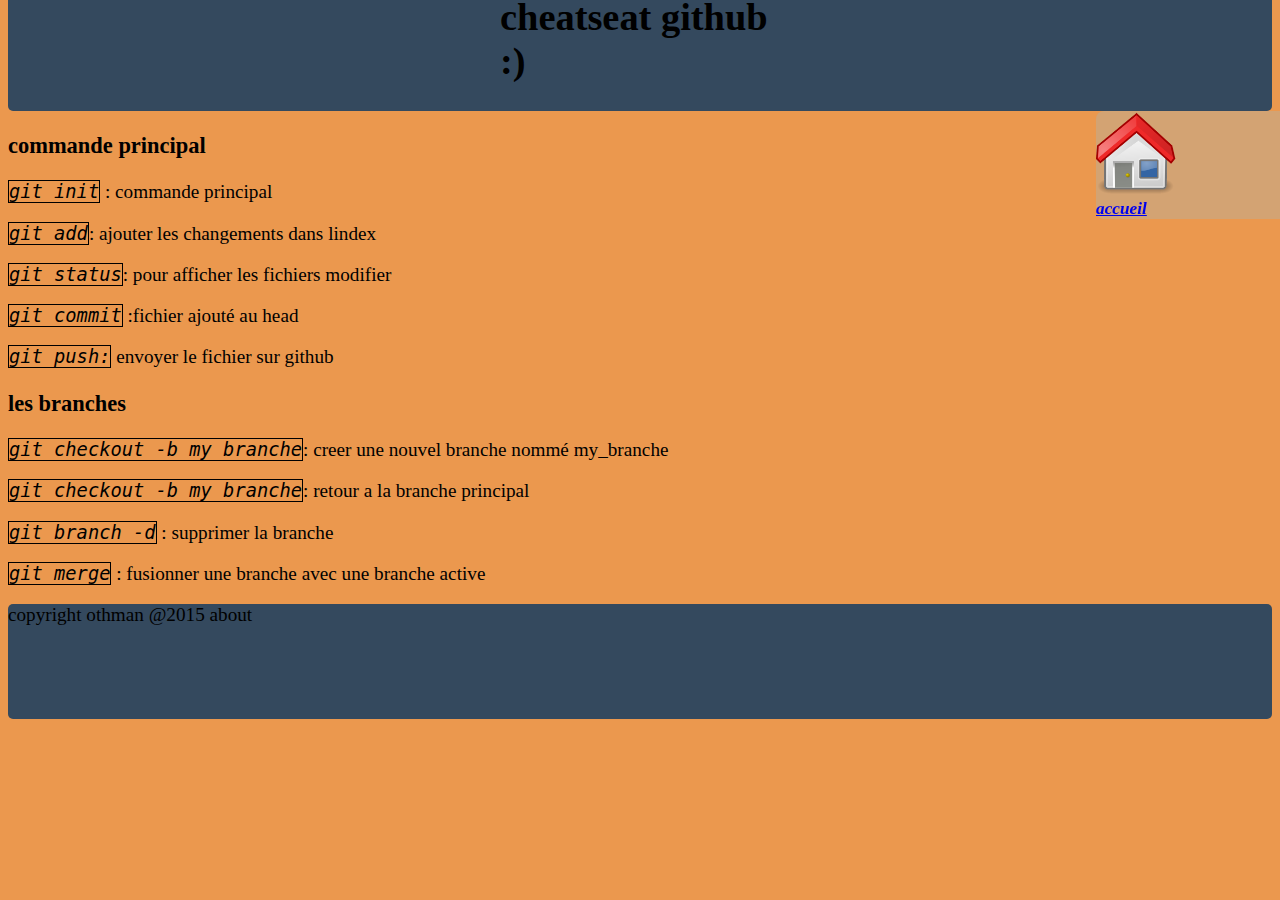
==== commit 51c57aa9: "passez sous w3c" ====
--- a/index.html
+++ b/index.html
@@ -5,8 +5,6 @@
   <meta charset="utf-8">
   <link rel="stylesheet" href="pagegit.css">
   <link rel="icon" type="image/png" href="simplon.png" />
-
-  <!--<link rel='stylesheet' type='text/css' href='index.css' media="screen">-->
   <link rel='stylesheet' type='text/css' href='mobilegit.css' media="screen and (max-width:768px)">
   <meta name="viewport" content="width=device-width, initial-scale=1, zoom=1" />
 
@@ -21,7 +19,7 @@
 
     </header>
     <nav id="nav_git">
-        <a class="img_home"href="http://hotman59.github.io/cheat-sheet-hotman"> <img src="home.png" alt="retour accueil"/></a>
+        <a class="img_home" href="http://hotman59.github.io/cheat-sheet-hotman"> <img src="home.png" alt="retour accueil"/></a>
         <a href="index.html">accueil</a>
     </nav>
 
--- a/pagegit.css
+++ b/pagegit.css
@@ -15,7 +15,7 @@
   background-color: rgba(187, 174, 152, 0.5);
   margin-left: 85%;
   font-size: 0.9em;
-  font-style: italic bold;
+  font-style: italic;
   color: black;
   position: fixed;
   width: 200px;
